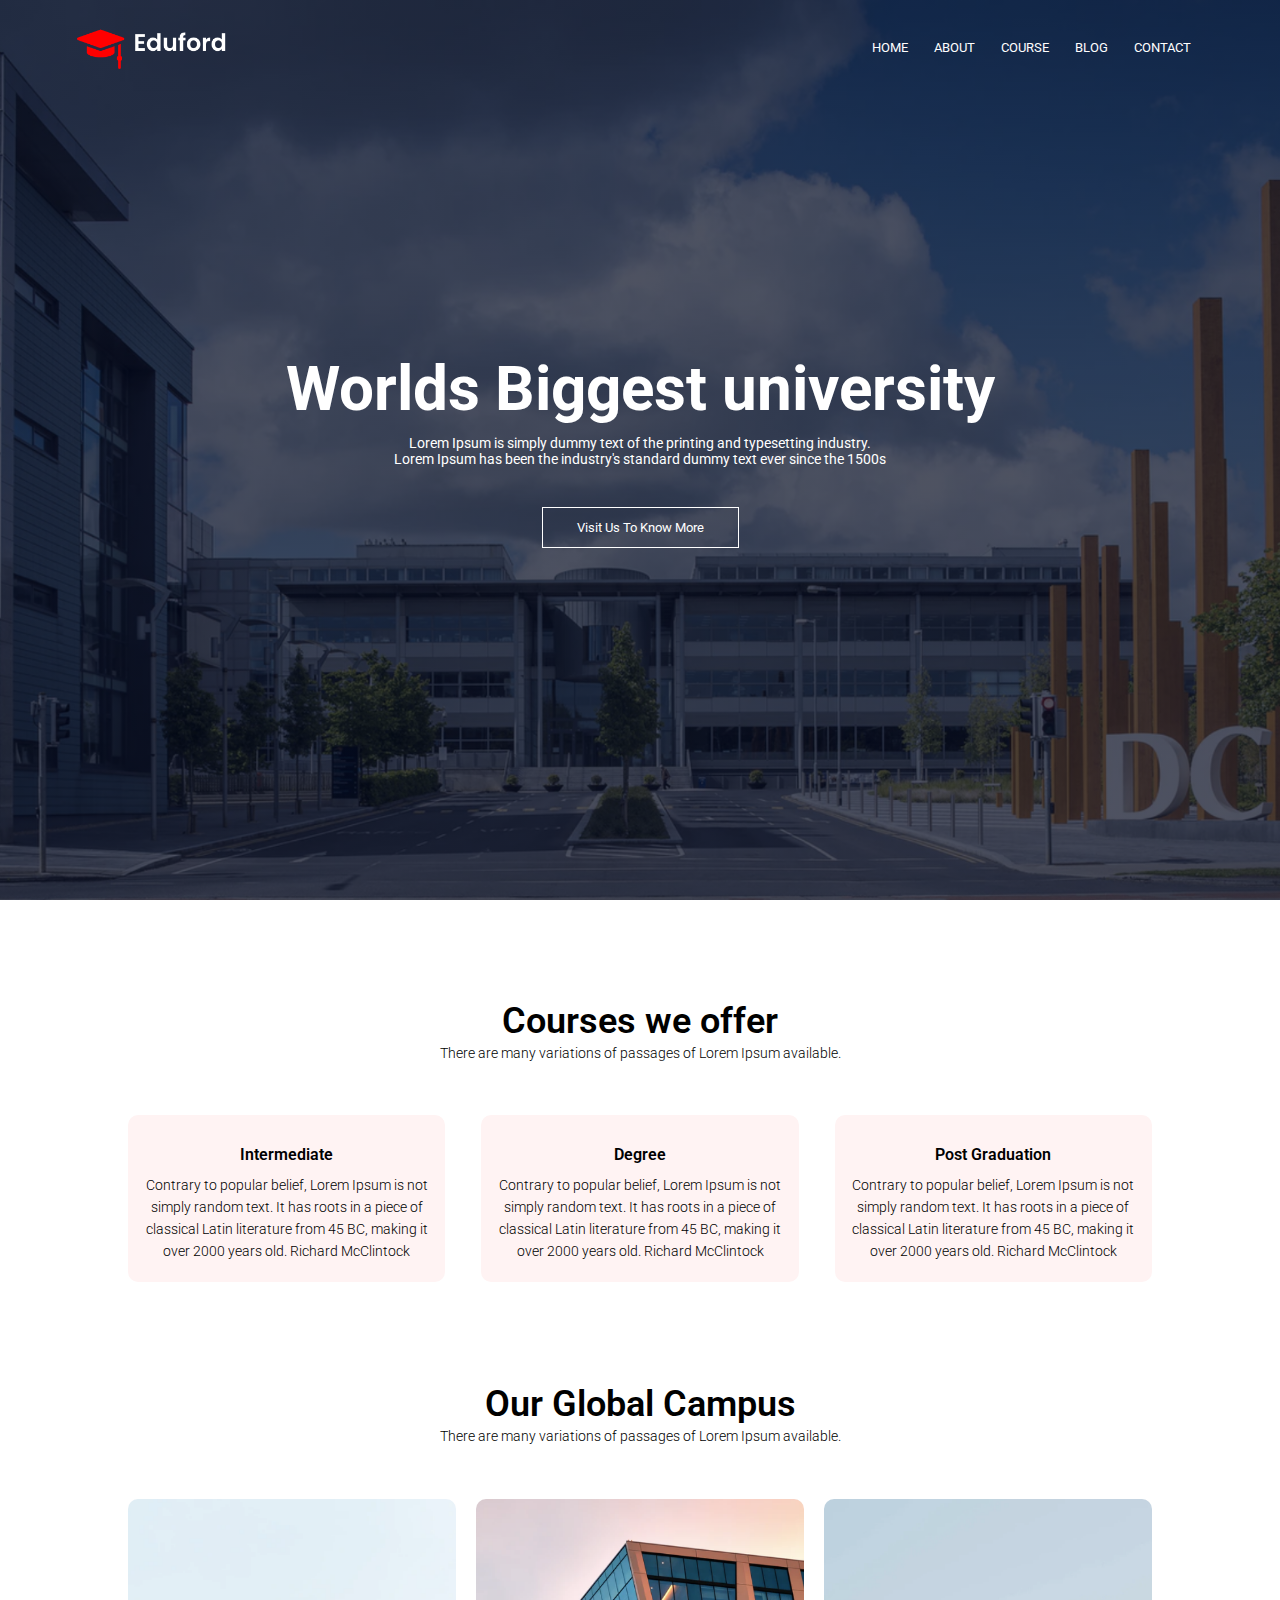
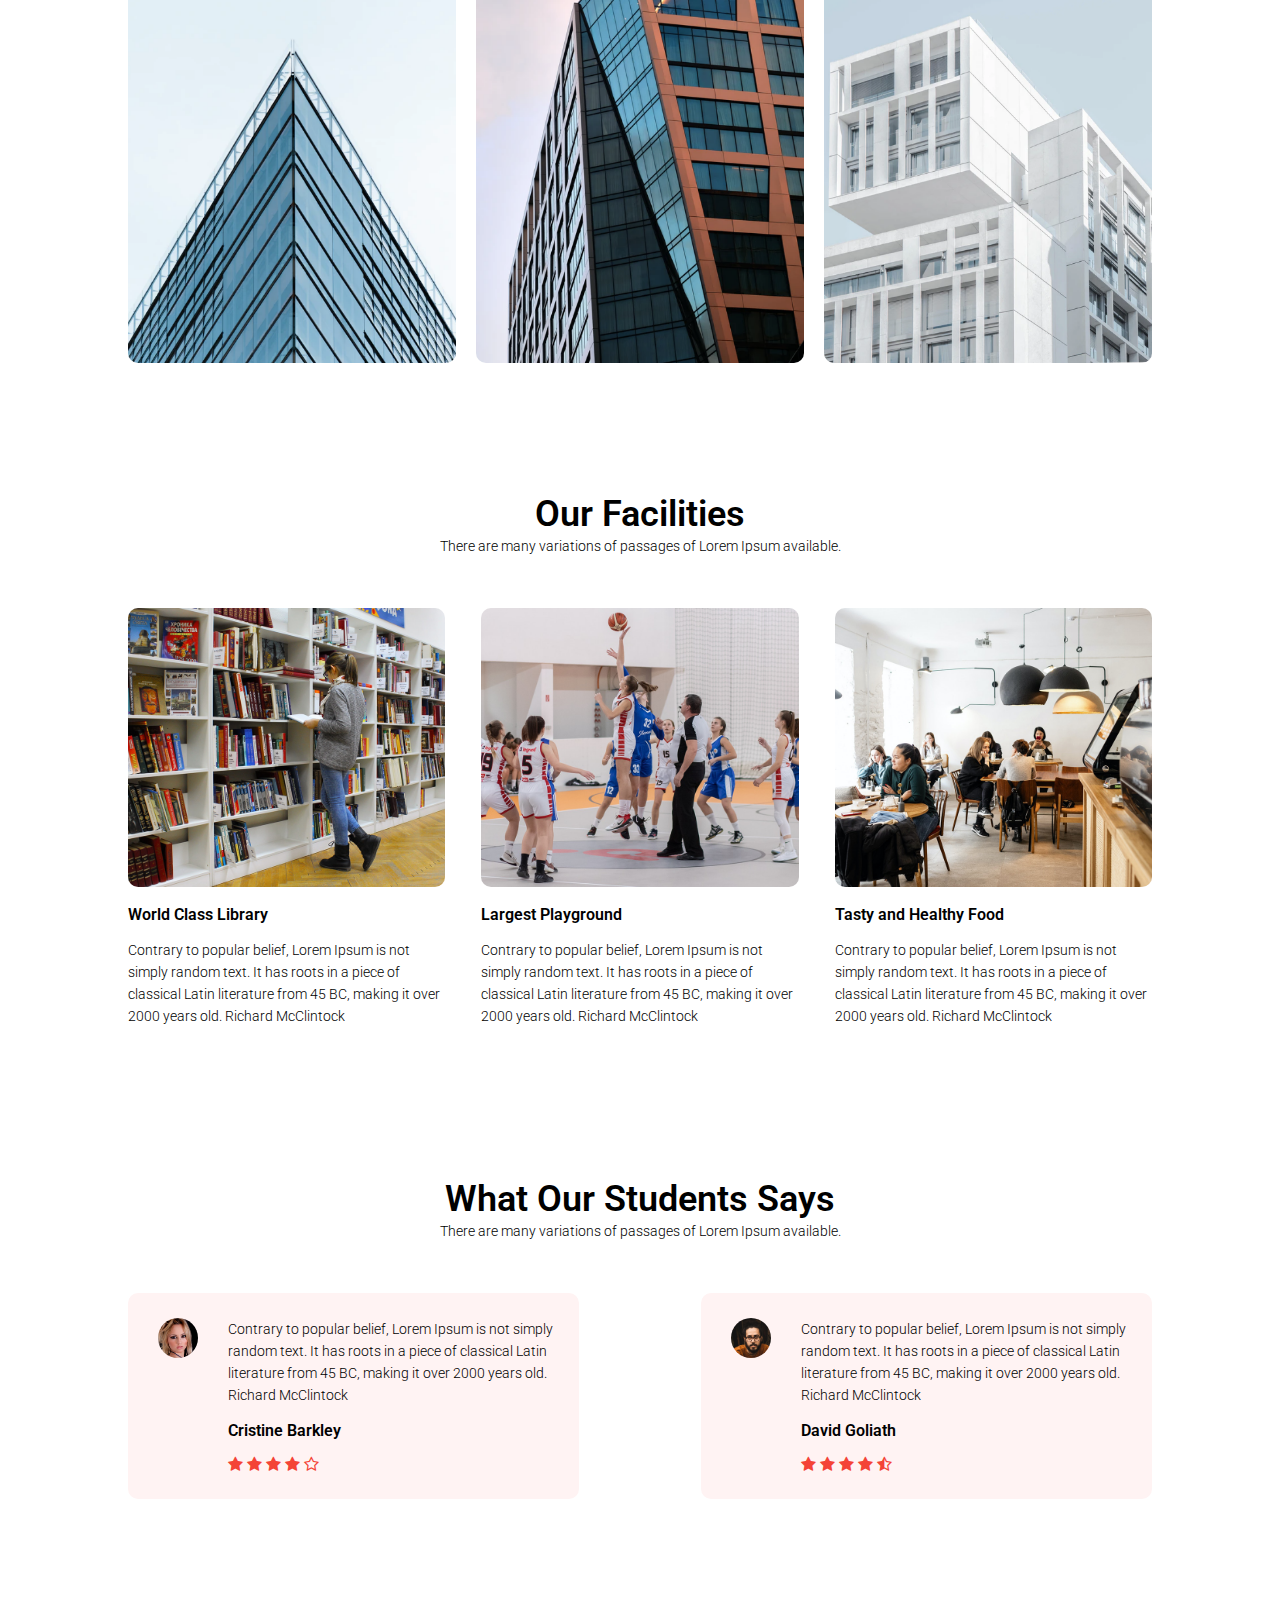
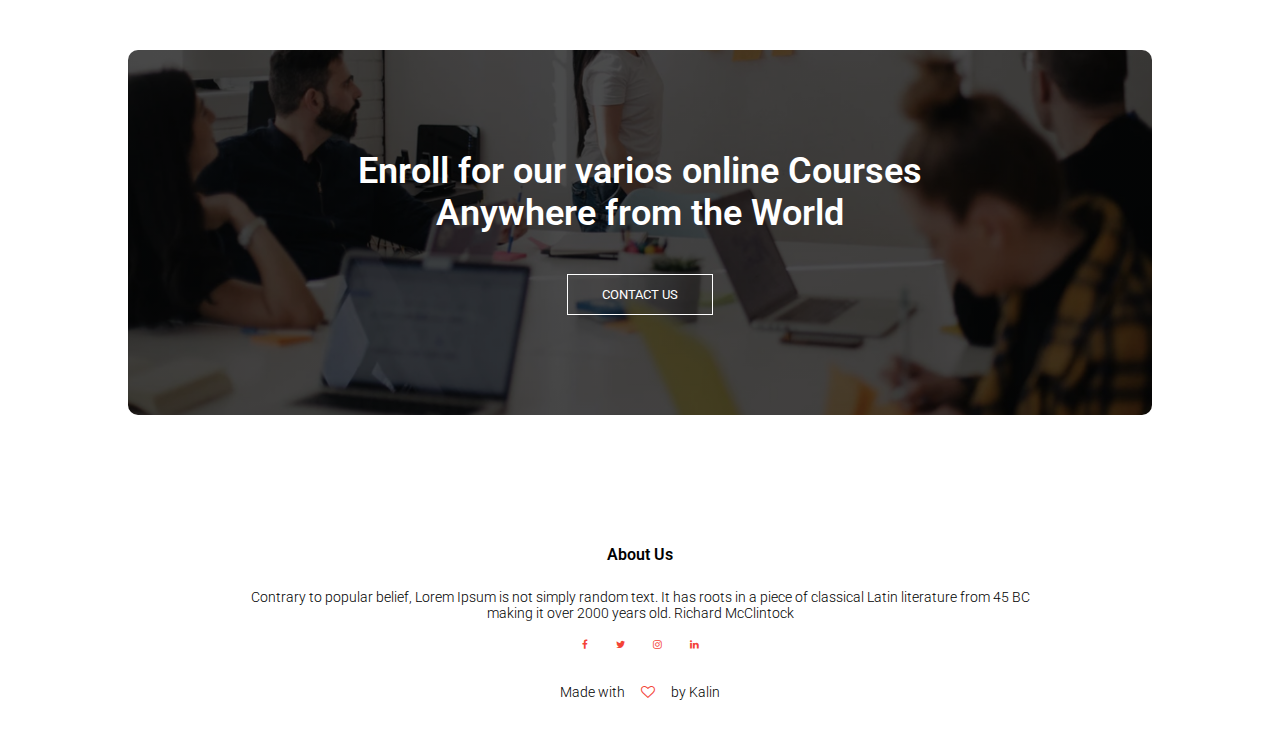
==== index.html @ a51947b4 "Add files via upload" ====
<!DOCTYPE html>
<html lang="en">
<head>
	
	<link rel="preconnect" href="https://fonts.gstatic.com">
	<link href="https://fonts.googleapis.com/css2?family=Roboto:wght@300;400;700&display=swap" rel="stylesheet"> 
	<meta charset="utf-8">
	<meta name="viewport" content="width=device-width,initial scale=1">
	<title>University Website Design</title>
	<link rel="stylesheet" href="style.css">
	<link rel="stylesheet" href="https://stackpath.bootstrapcdn.com/font-awesome/4.7.0/css/font-awesome.min.css">
	<link rel="icon" href="images/logo.png">
</head>
<body>
	<section class="header">
		<nav>
			<a href="index.html"><img src="images/logo.png"></a>
			<div class="nav-links" id="navLinks">
				<i class="fa fa-times" onclick="hideMenu()"></i>

				<ul>
					<li><a href="index.html">HOME</a></li>
					<li><a href="about.html">ABOUT</a></li>
					<li><a href="course.html">COURSE</a></li>
					<li><a href="blog.html">BLOG</a></li>
					<li><a href="contact.html">CONTACT</a></li>
				</ul>
			</div>
			<i class="fa fa-bars" onclick="showMenu()"></i>

		</nav>
	<div class="text-box">
		<h1>Worlds Biggest university</h1>
		<p>Lorem Ipsum is simply dummy text of the printing and typesetting industry.<br> Lorem Ipsum has been the industry's standard
		dummy text ever since the 1500s</p>
		<a href=""class="hero-btn">Visit Us To Know More</a>
	</div>
	</section>
	
	<!-----Course----->
	
	<section class="course">
		<h1>Courses we offer </h1>
		<p>There are many variations of passages of Lorem Ipsum available.</p>
		<div class="row">
			<div class="course-col">
				<h3>Intermediate</h3>
				<p>Contrary to popular belief, Lorem Ipsum is not simply random text. 
				It has roots in a piece of classical Latin literature from 45 BC,
				making it over 2000 years old. Richard McClintock
				</p>
				
			</div>
			<div class="course-col">
				<h3>Degree</h3>
				<p>Contrary to popular belief, Lorem Ipsum is not simply random text. 
				It has roots in a piece of classical Latin literature from 45 BC,
				making it over 2000 years old. Richard McClintock
				</p>
				
			</div>
			<div class="course-col">
				<h3>Post Graduation</h3>
				<p>Contrary to popular belief, Lorem Ipsum is not simply random text. 
				It has roots in a piece of classical Latin literature from 45 BC,
				making it over 2000 years old. Richard McClintock
				</p>
				
			</div>
		</div>
	</section>
	
	<!-----campus----->
	
	<section class ="campus">
		<h1>Our Global Campus</h1>
		<p>There are many variations of passages of Lorem Ipsum available.</p>
		
		<div class="row">
			<div class="campus-col">
				<img src="images/london.png">
				<div class="layer">
					<h3>LONDON</h3>
				</div>
			</div>
				<div class="campus-col">
				<img src="images/newyork.png">
				<div class="layer">
					<h3>NEW YORK</h3>
				</div>
			</div>
				<div class="campus-col">
				<img src="images/washington.png">
				<div class="layer">
					<h3>WASHINGTON</h3>
				</div>
			</div>
		</div>
		
	</section>

	<!-----Facilities----->
	
	<section class="facilities">
		<h1>Our Facilities</h1>
		<p>There are many variations of passages of Lorem Ipsum available.</p>
		
		<div class="row">
			<div class="facilities-col">
				<img src="images/library.png">
				<h3>World Class Library</h3>
				<p>Contrary to popular belief, Lorem Ipsum is not simply random text. 
				It has roots in a piece of classical Latin literature from 45 BC,
				making it over 2000 years old. Richard McClintock
				</p>
			</div>
			<div class="facilities-col">
				<img src="images/basketball.png">
				<h3>Largest Playground</h3>
				<p>Contrary to popular belief, Lorem Ipsum is not simply random text. 
				It has roots in a piece of classical Latin literature from 45 BC,
				making it over 2000 years old. Richard McClintock
				</p>
			</div>
			<div class="facilities-col">
				<img src="images/cafeteria.png">
				<h3>Tasty and Healthy Food</h3>
				<p>Contrary to popular belief, Lorem Ipsum is not simply random text. 
				It has roots in a piece of classical Latin literature from 45 BC,
				making it over 2000 years old. Richard McClintock
				</p>
			</div>
		</div>  
	</section>
	
	<!-----testimonials----->
	
	<section class="testimonial">
		<h1>What Our Students Says</h1>
		<p>There are many variations of passages of Lorem Ipsum available.</p>
		
		<div class="row">
			<div class="testimonial-col">
				<img src ="images/user1.jpg">
				<div>
				<p>Contrary to popular belief, Lorem Ipsum is not simply random text. 
				It has roots in a piece of classical Latin literature from 45 BC,
				making it over 2000 years old. Richard McClintock
				</p>
				<h3>Cristine Barkley<h3>
				<i class="fa fa-star"></i>
				<i class="fa fa-star"></i>
				<i class="fa fa-star"></i>
				<i class="fa fa-star"></i>
				<i class="fa fa-star-o"></i>

				</div>
			</div>
			<div class="testimonial-col">
				<img src ="images/user2.jpg">
				<div>
				<p>Contrary to popular belief, Lorem Ipsum is not simply random text. 
				It has roots in a piece of classical Latin literature from 45 BC,
				making it over 2000 years old. Richard McClintock
				</p>
				<h3>David Goliath<h3>
				<i class="fa fa-star"></i>
				<i class="fa fa-star"></i>
				<i class="fa fa-star"></i>
				<i class="fa fa-star"></i>
				<i class="fa fa-star-half-o"></i>
				</div>
			</div>

		</div>
	</section>
	
	<!-----Call to Action----->
	
	<section class="cta">
		<h1>Enroll for our varios online Courses<br> Anywhere from the World</h1>
		<a href="contact.html"class="hero-btn">CONTACT US</a>
	</section>
	
	
	
	<!-----footer----->
	
	<section class="footer">
		<h4>About Us</h4>
		<p>Contrary to popular belief, Lorem Ipsum is not simply random text. 
		It has roots in a piece of classical Latin literature from 45 BC<br>
		making it over 2000 years old. Richard McClintock
		</p>
		<div class="icons">
			<i class="fa fa-facebook"></i>
			<i class="fa fa-twitter"></i>
			<i class="fa fa-instagram"></i>
			<i class="fa fa-linkedin"></i>
		<div>
		<p>Made with  <i class="fa fa-heart-o"></i> by Kalin</p>
	
	</section>
	
	
	
	
	
	
	
	
	
	


<!-----JavaScript for Menu----->
<script>

var navLinks =document.getElementById("navLinks");

function showMenu(){
navLinks.style.right="0";
}

function hideMenu(){
navLinks.style.right="-20rem";
}
</script>
</body>

</html>
---- style.css ----
*{
	margin:0;
	padding:0;
	font-family: 'Roboto', sans-serif;
	box-sizing:border-box;
}
html{
	font-size:62.5%;
}
.header{
	min-height:100vh;
	width:100%;
	background-image:linear-gradient(rgba(4,9,30,0.7),rgba(4,9,30,0.7)),
	url(images/banner.png);
	background-position:center;
	background-size:cover;
	position:relative;
}
nav{
	display:flex;
	padding:2% 6%;
	justify-content:space-between;
	align-items:center;
}
nav img{
	width:15rem;
	
}
.nav-links{
	flex:1;
	text-align:right;
}
.nav-links ul li{
	list-style:none;
	display:inline-block;
	padding:0.8rem 1.2rem;
	position:relative;
}
.nav-links ul li a{
	color:white;
	text-decoration:none;
	font-size:1.3rem;
}
.nav-links ul li::after{
	content:'';
	width:0%;
	height:0.2rem;
	background:#f44336;
	display:block;
	margin:auto;
	transition:0.5s;
}
.nav-links ul li:hover::after{
	width:100%;
}
.text-box{
	width:90%;
	color:white;
	position:absolute;
	top:50%;
	left:50%;
	transform:translate(-50%,-50%);
	text-align:center;
}
.text-box h1{
	font-size:6.2rem;
}
.text-box p{
	margin:1rem 0 4rem;
	font-size:1.4rem;
	color:white;
}
.hero-btn{
	display:inline-block;
	text-decoration:none;
	color:white;
	border:0.1rem solid white;
	padding:1.2rem 3.4rem;
	font-size:1.3rem;
	background:transparent;
	position:relative;
	cursor:pointer;
}
.hero-btn:hover{
	border:1px solid #f44336;
	background:#f44336;
	transition:1s;
}
nav .fa{
	display:none;
	}
	@media(max-width:700px){
		.text-box h1{
			font-size:2rem;
		}
		.nav-links ul li {
			display:block;
			
		
		}
		.nav-links{
			position:fixed;
			background:#f44336;
			height:100vh;
			width:20rem;
			top:0;
			right:-20rem;
			text-align:left;
			z-index:2;
			transition:1s;
		}
		nav .fa{
			display:block;
			color:white;
			margin:1rem;
			font-size:2.2rem;
			cursor:pointer;
		}
		.nav-links ul {
			padding:3rem;
		}
	}

/*-----Courses-----*/

.course{
	width:80%;
	margin:auto;
	text-align:center;
	padding-top:10rem;
}
.course h1{
	font-size:3.6rem;
	font-weight:600;
}
.course p{
	color:777;
	font-size:1.4rem;
	font-weight:300;
	line-height:2.2rem;
}
.row{
	margin-top:5%;
	display:flex;
	justify-content:space-between;
}
.course-col{
	flex-basis:31%;
	background:#fff3f3;
	border-radius:1rem;
	margin-bottom:5%;
	padding:2rem 1.2rem;

}
.course-col h3{
	text-align:center;
	font-weight:600;
	margin:1rem 0;
	font-size:1.6rem;
}
.course-col:hover{
	box-shadow: 0 0 2rem 0px rgba(0,0,0,0.2);
	transition:0.5s;
}

@media(max-width: 700px){
	.row{
		flex-direction:column;
	}
}

/*-----campus-----*/


 .campus{
	 width:80%;
	 margin:auto;
	 text-align:center;
	 padding-top:5rem;
 }
 .campus-col{
	 flex-basis:32%;
	 border-radius:1rem;
	 margin-bottom:3rem;
	 position:relative;
	 overflow:hidden;
 }
 .campus-col img{
	 width:100%;
	 display:block;
 }
.layer{
	background:transparent;
	height:100%;
	width:100%;
	position:absolute;
	top:0;
	left:0;
	transition:0.5s;
} 
.layer:hover{
	background:rgba(226,0,0,0.7);
	
}
.campus h1{
	font-size:3.6rem;
	font-weight:600;
}
.campus p{
	color:777;
	font-size:1.4rem;
	font-weight:300;
	line-height:2.2rem;
}
.layer h3{
	width:100%;
	font-weight:500;
	color:white;
	font-size:2.6rem;
	bottom:0;
	left:50%;
	transform:translateX(-50%);
	position:absolute;
	opacity:0;
	transition:0.5s;
}
.layer:hover h3{
	bottom:49%;
	opacity:1;
}
	 
 /*------facilities-----*/
 
 .facilities{
	 width:80%;
	 margin:auto;
	 text-align:center;
	 padding-top:10rem;
 }
 .facilities h1{
	font-size:3.6rem;
	font-weight:600;
}
.facilities p{
	color:777;
	font-size:1.4rem;
	font-weight:300;
	line-height:2.2rem;
}
.facilities-col{
	flex-basis:31%;
	border-radius:1rem;
	margin-bottom:5%;
	text-align:left;
}
.facilities-col img{
	width:100%;
	border-radius:1rem;
}
.facilities-col h3{
	text-align:left;
	font-weight:600;
	margin-top:1.6rem;
	margin-bottom:1.5rem;
	font-size:1.6rem;
}
.facilities-col p{
	padding:0;
}

	/*!-----testimonials-----*/
	
.testimonial{
	width:80%;
	margin:auto;
	padding-top:10rem;
	text-align:center;
}
.testimonial h1{
	font-size:3.6rem;
	font-weight:600;
}
.testimonial p{
	padding:0;
	color:777;
	font-size:1.4rem;
	font-weight:300;
	line-height:2.2rem;
}
.testimonial-col{
	flex-basis:44%;
	border-radius:1rem;
	margin-bottom:5%;
	text-align:left;
	background:#fff3f3;
	padding:2.5rem;
	cursor:pointer;
	display:flex;
	
}
.testimonial-col img{
	height:4rem;
	margin-left:0.5rem;
	margin-right:3rem;
	border-radius:50%;
}
.testimonial h3{
	text-align:left;
	font-weight:600;
	margin-top:1.5rem;

	font-size:1.6rem;
}
.testimonial-col .fa{
	color:#f44336;
}
@media(max-width:700px;){
	.testimonial-col img{

	margin-left:0rem;
	margin-right:1.5rem;
	
}
}

/*-----cta-----*/

.cta h1{
	font-size:3.6rem;
	font-weight:600;
	color:white;
	margin-bottom:4rem;
	padding:0;
}
.cta{
	margin:10rem auto;
	width:80%;
	background-image: linear-gradient(rgba(0,0,0,0.7),rgba(0,0,0,0.7)),url(images/banner2.jpg);
	background-size:cover;
	background-position:center;
	border-radius:1rem;
	text-align:center;
	padding:10rem 0;
}
	@media(max-width:700px){
		.cta h1{
			font-size:2.4rem
		}
	}

/*-----foooter-----*/
.footer{
	width:100%;
	text-align:center;
	padding:3rem 0;
	}
.footer h4 {
	font-size:1.6rem;
	margin-bottom:2.5rem;
	margin-top:2.rem;
	font-weight:600;
	
}
.footer p{
	font-size:1.4rem;
	font-weight:300;
	
}
.icons .fa{
	color: #f44336;
	margin:0 1.3rem;
	cursor:pointer;
	padding:1.8rem 0;
}
.fa-hearth-o{
	color: #f44336;
	
}

/*-----about us page-----*/

.sub-header{
	height:50vh;
	width:100%;
	background-image:linear-gradient(rgba(4,9,30,0.7),rgba(4,9,30,0.7)),url(images/background.jpg);
	background-position:center;
	background-size:cover;
	text-align:center;
	color:white;
}
.sub-header h1{
	margin-top:10rem;
	font-size:6.2rem;
}
.about-us{
	width:80%;
	margin:auto;
	padding-top:8rem;
	padding-bottom:5rem;
}
.about-col{
	flex-basis:48%;
	padding:3rem 2rem;

}
.about-col img {
	width:100%;
}
.about-col h1{
	padding-top:0;
	text-align:center;
	font-size:3.6rem;
	
}
.about-col p{
	padding:1.5rem 0 2.5rem;
	text-align:left;
	font-size:1.4rem;
}
.red-btn{
	border :0.1rem solid #f44336;
	background:transparent;
	color:#f44336;
	
}
.red-btn:hover{
	color:white
}

/*-----blog-content-----*/

.blog-content{
	width:80%;
	margin:auto;
	padding:6rem 0;
}
.blog-left{
	flex-basis:65%;
}
.blog-left img{
	width:100%;
}
.blog-left h2{
	color:#222;
	font-weight:600;
	margin:3rem 0;
	font-size:1.8rem;
}
.blog-left p{
	
	color:#999;
	padding:0;
	font-size:1.4rem;
}
.blog-right{
	flex-basis:32%;
}
.blog-right h3{
	background:#f44336;
	color:white;
	padding:0.7rem 0;
	font-size:1.6rem;
	margin-bottom:2rem;
	text-align:center;
}
.blog-right div{
	display:flex;
	align-items:center;
	justify-content:space-between;
	color:#555;
	padding:0.8rem;
	box-sizing:border-box;
	font-size:1.2rem;
}
.comment-box{
	border:0.1rem solid #ccc;
	margin:5rem 0;
	padding:1rem 2rem;
	}
.comment-box h3{
	text-align:left;
}
.comment-form input, .comment-form textarea{
	
	width:100%;
	padding:1rem;
	margin:1.5rem 0;
	box-sizing:border-box;
	border:none;
	outline:none;
	background:#f0f0f0;
	}
.comment-form button{
	margin:1rem 0;
}
@media(max-width:700px){
	.sub-header h1{
		font-size:2.4rem;
	}
}



/*-----contact us-----*/

.location{
	width :80%;
	margin:auto;
	padding:8rem 0;
}
.location iframe{
	width:100%;
}
.contact-us{
	width:80%;
	margin:auto;
	font-size:1.6rem;
}
.contact-col{
	flex-basis:48%;
	margin-bottom:3rem;
}
.contact-col div{
	display:flex;
	align-items:center;
	margin-bottom:4rem;
}
.contact-col div .fa{
	font-size:2.8rem;
	color:#f44336;
	margin:1rem;
	margin-right:3rem;

}
.contact-col div p{
	padding:0;
}
.contact-col div h5{
	font-size:2rem;
	margin-bottom:0.5rem;
	color:#555;
	font-weight:400;
}
.contact-col input,.contact-col textarea{
	width:100%;
	padding:1.5rem;
	margin-bottom:1.7rem;
	outline:none;
	border:0.1rem solid #ccc;
}
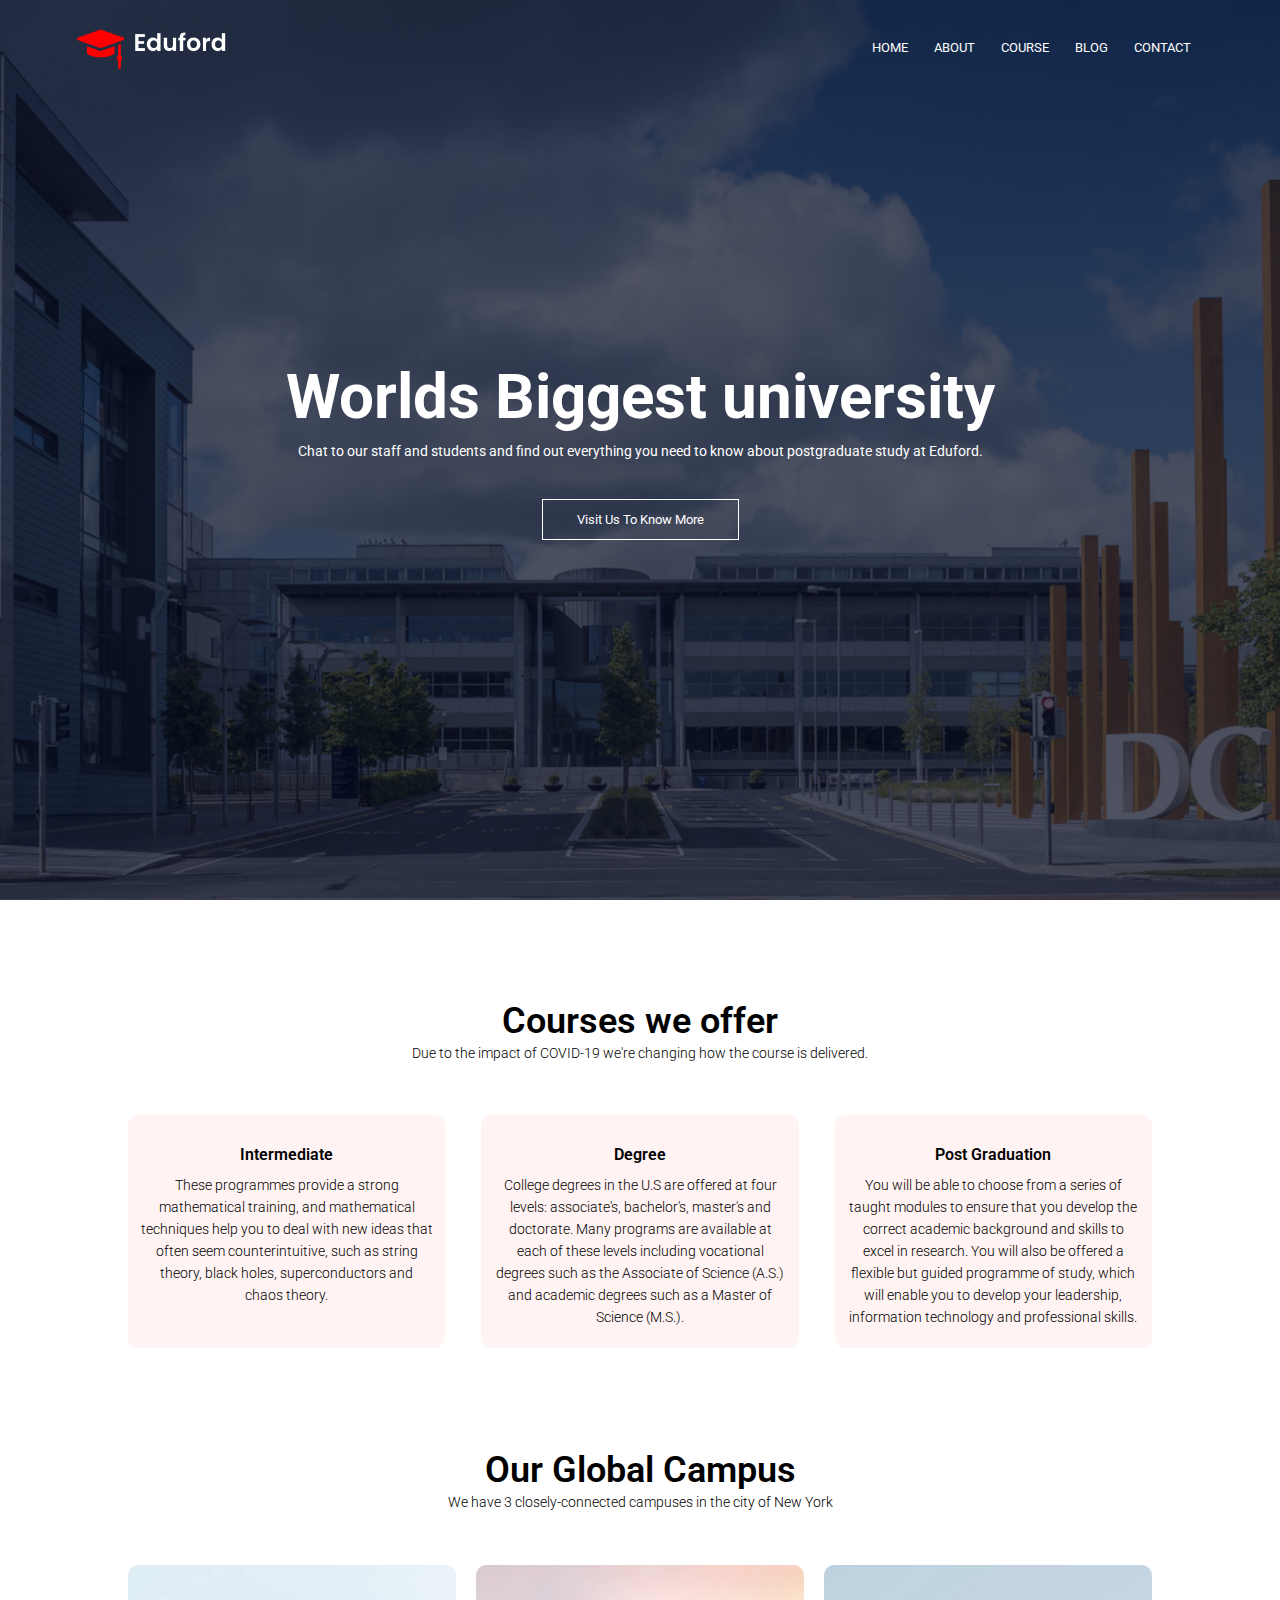
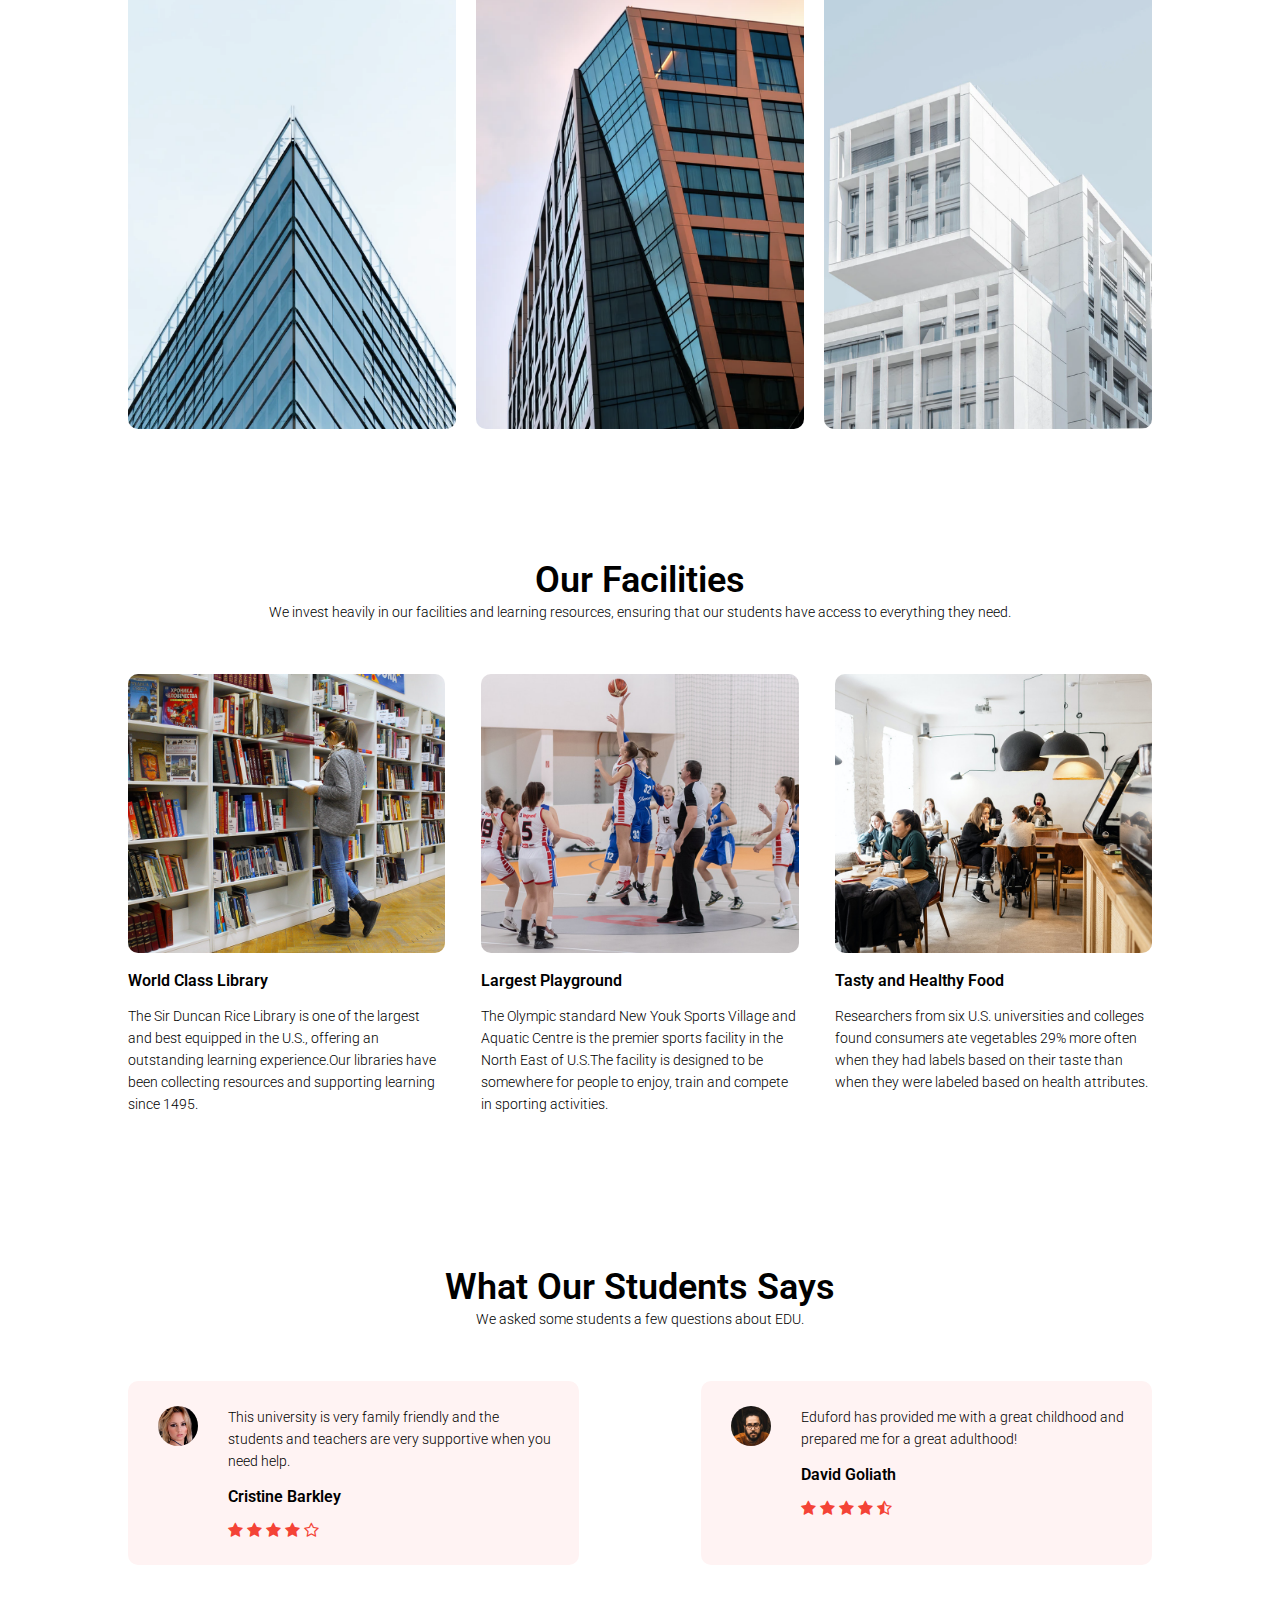
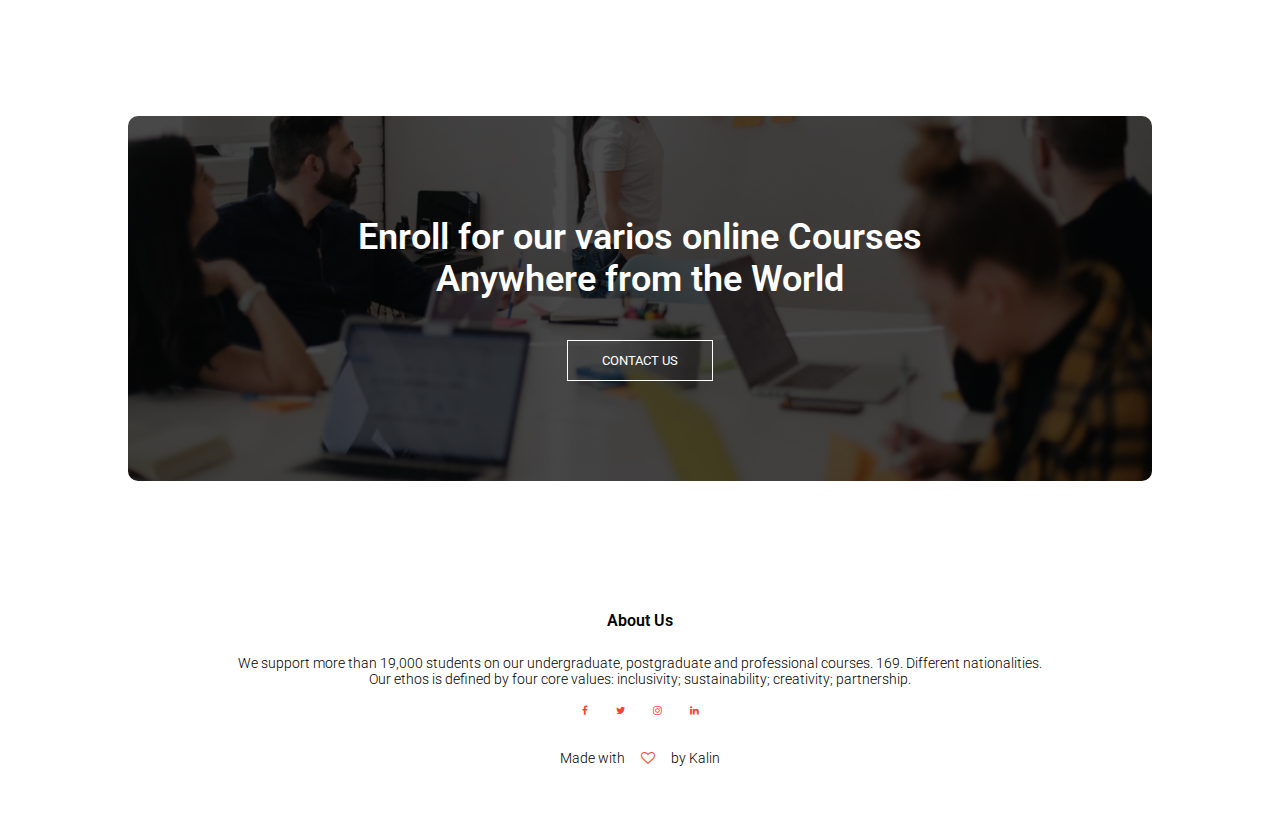
==== commit 8e0a52e1: "Add files via upload" ====
--- a/index.html
+++ b/index.html
@@ -31,8 +31,7 @@
 		</nav>
 	<div class="text-box">
 		<h1>Worlds Biggest university</h1>
-		<p>Lorem Ipsum is simply dummy text of the printing and typesetting industry.<br> Lorem Ipsum has been the industry's standard
-		dummy text ever since the 1500s</p>
+		<p>Chat to our staff and students and find out everything you need to know about postgraduate study at Eduford.</p>
 		<a href=""class="hero-btn">Visit Us To Know More</a>
 	</div>
 	</section>
@@ -41,29 +40,29 @@
 	
 	<section class="course">
 		<h1>Courses we offer </h1>
-		<p>There are many variations of passages of Lorem Ipsum available.</p>
+		<p>Due to the impact of COVID-19 we're changing how the course is delivered.</p>
 		<div class="row">
 			<div class="course-col">
 				<h3>Intermediate</h3>
-				<p>Contrary to popular belief, Lorem Ipsum is not simply random text. 
-				It has roots in a piece of classical Latin literature from 45 BC,
-				making it over 2000 years old. Richard McClintock
+				<p>These programmes provide a strong mathematical training,
+					and mathematical techniques help you to deal with new ideas that often seem counterintuitive,
+					such as string theory, black holes, superconductors and chaos theory.
 				</p>
 				
 			</div>
 			<div class="course-col">
 				<h3>Degree</h3>
-				<p>Contrary to popular belief, Lorem Ipsum is not simply random text. 
-				It has roots in a piece of classical Latin literature from 45 BC,
-				making it over 2000 years old. Richard McClintock
+				<p> College degrees in the U.S are offered at four levels: associate's, bachelor's, master's and doctorate.
+					Many programs are available at each of these levels including vocational degrees such as the Associate of
+					Science (A.S.) and academic degrees such as a Master of Science (M.S.).
 				</p>
 				
 			</div>
 			<div class="course-col">
 				<h3>Post Graduation</h3>
-				<p>Contrary to popular belief, Lorem Ipsum is not simply random text. 
-				It has roots in a piece of classical Latin literature from 45 BC,
-				making it over 2000 years old. Richard McClintock
+				<p>You will be able to choose from a series of taught modules to ensure that you develop the correct academic
+					background and skills to excel in research. You will also be offered a flexible but guided programme of study,
+					which will enable you to develop your leadership, information technology and professional skills.
 				</p>
 				
 			</div>
@@ -74,7 +73,7 @@
 	
 	<section class ="campus">
 		<h1>Our Global Campus</h1>
-		<p>There are many variations of passages of Lorem Ipsum available.</p>
+		<p>We have 3 closely-connected campuses in the city of New York</p>
 		
 		<div class="row">
 			<div class="campus-col">
@@ -103,31 +102,31 @@
 	
 	<section class="facilities">
 		<h1>Our Facilities</h1>
-		<p>There are many variations of passages of Lorem Ipsum available.</p>
+		<p>We invest heavily in our facilities and learning resources, ensuring that our students
+			have access to everything they need.</p>
 		
 		<div class="row">
 			<div class="facilities-col">
 				<img src="images/library.png">
 				<h3>World Class Library</h3>
-				<p>Contrary to popular belief, Lorem Ipsum is not simply random text. 
-				It has roots in a piece of classical Latin literature from 45 BC,
-				making it over 2000 years old. Richard McClintock
+				<p>The Sir Duncan Rice Library is one of the largest and best equipped in the U.S., offering an outstanding
+					learning experience.Our libraries have been collecting resources and supporting learning since 1495.
+
 				</p>
 			</div>
 			<div class="facilities-col">
 				<img src="images/basketball.png">
 				<h3>Largest Playground</h3>
-				<p>Contrary to popular belief, Lorem Ipsum is not simply random text. 
-				It has roots in a piece of classical Latin literature from 45 BC,
-				making it over 2000 years old. Richard McClintock
+				<p>The Olympic standard New Youk Sports Village and Aquatic Centre is the premier sports facility
+					in the North East of U.S.The facility is designed to be somewhere for people to enjoy,
+					 train and compete in sporting activities.
 				</p>
 			</div>
 			<div class="facilities-col">
 				<img src="images/cafeteria.png">
 				<h3>Tasty and Healthy Food</h3>
-				<p>Contrary to popular belief, Lorem Ipsum is not simply random text. 
-				It has roots in a piece of classical Latin literature from 45 BC,
-				making it over 2000 years old. Richard McClintock
+				<p>Researchers from six U.S. universities and colleges found consumers ate vegetables 29% more often when
+					they had labels based on their taste than when they were labeled based on health attributes.
 				</p>
 			</div>
 		</div>  
@@ -137,15 +136,13 @@
 	
 	<section class="testimonial">
 		<h1>What Our Students Says</h1>
-		<p>There are many variations of passages of Lorem Ipsum available.</p>
+		<p>We asked some students a few questions about EDU.</p>
 		
 		<div class="row">
 			<div class="testimonial-col">
 				<img src ="images/user1.jpg">
 				<div>
-				<p>Contrary to popular belief, Lorem Ipsum is not simply random text. 
-				It has roots in a piece of classical Latin literature from 45 BC,
-				making it over 2000 years old. Richard McClintock
+				<p>This university is very family friendly and the students and teachers are very supportive when you need help.
 				</p>
 				<h3>Cristine Barkley<h3>
 				<i class="fa fa-star"></i>
@@ -159,9 +156,7 @@
 			<div class="testimonial-col">
 				<img src ="images/user2.jpg">
 				<div>
-				<p>Contrary to popular belief, Lorem Ipsum is not simply random text. 
-				It has roots in a piece of classical Latin literature from 45 BC,
-				making it over 2000 years old. Richard McClintock
+				<p>Eduford has provided me with a great childhood and prepared me for a great adulthood!
 				</p>
 				<h3>David Goliath<h3>
 				<i class="fa fa-star"></i>
@@ -188,9 +183,9 @@
 	
 	<section class="footer">
 		<h4>About Us</h4>
-		<p>Contrary to popular belief, Lorem Ipsum is not simply random text. 
-		It has roots in a piece of classical Latin literature from 45 BC<br>
-		making it over 2000 years old. Richard McClintock
+		<p>We support more than 19,000 students on our undergraduate, postgraduate and professional courses. 169.
+			Different nationalities.<br>
+			Our ethos is defined by four core values: inclusivity; sustainability; creativity; partnership.
 		</p>
 		<div class="icons">
 			<i class="fa fa-facebook"></i>
